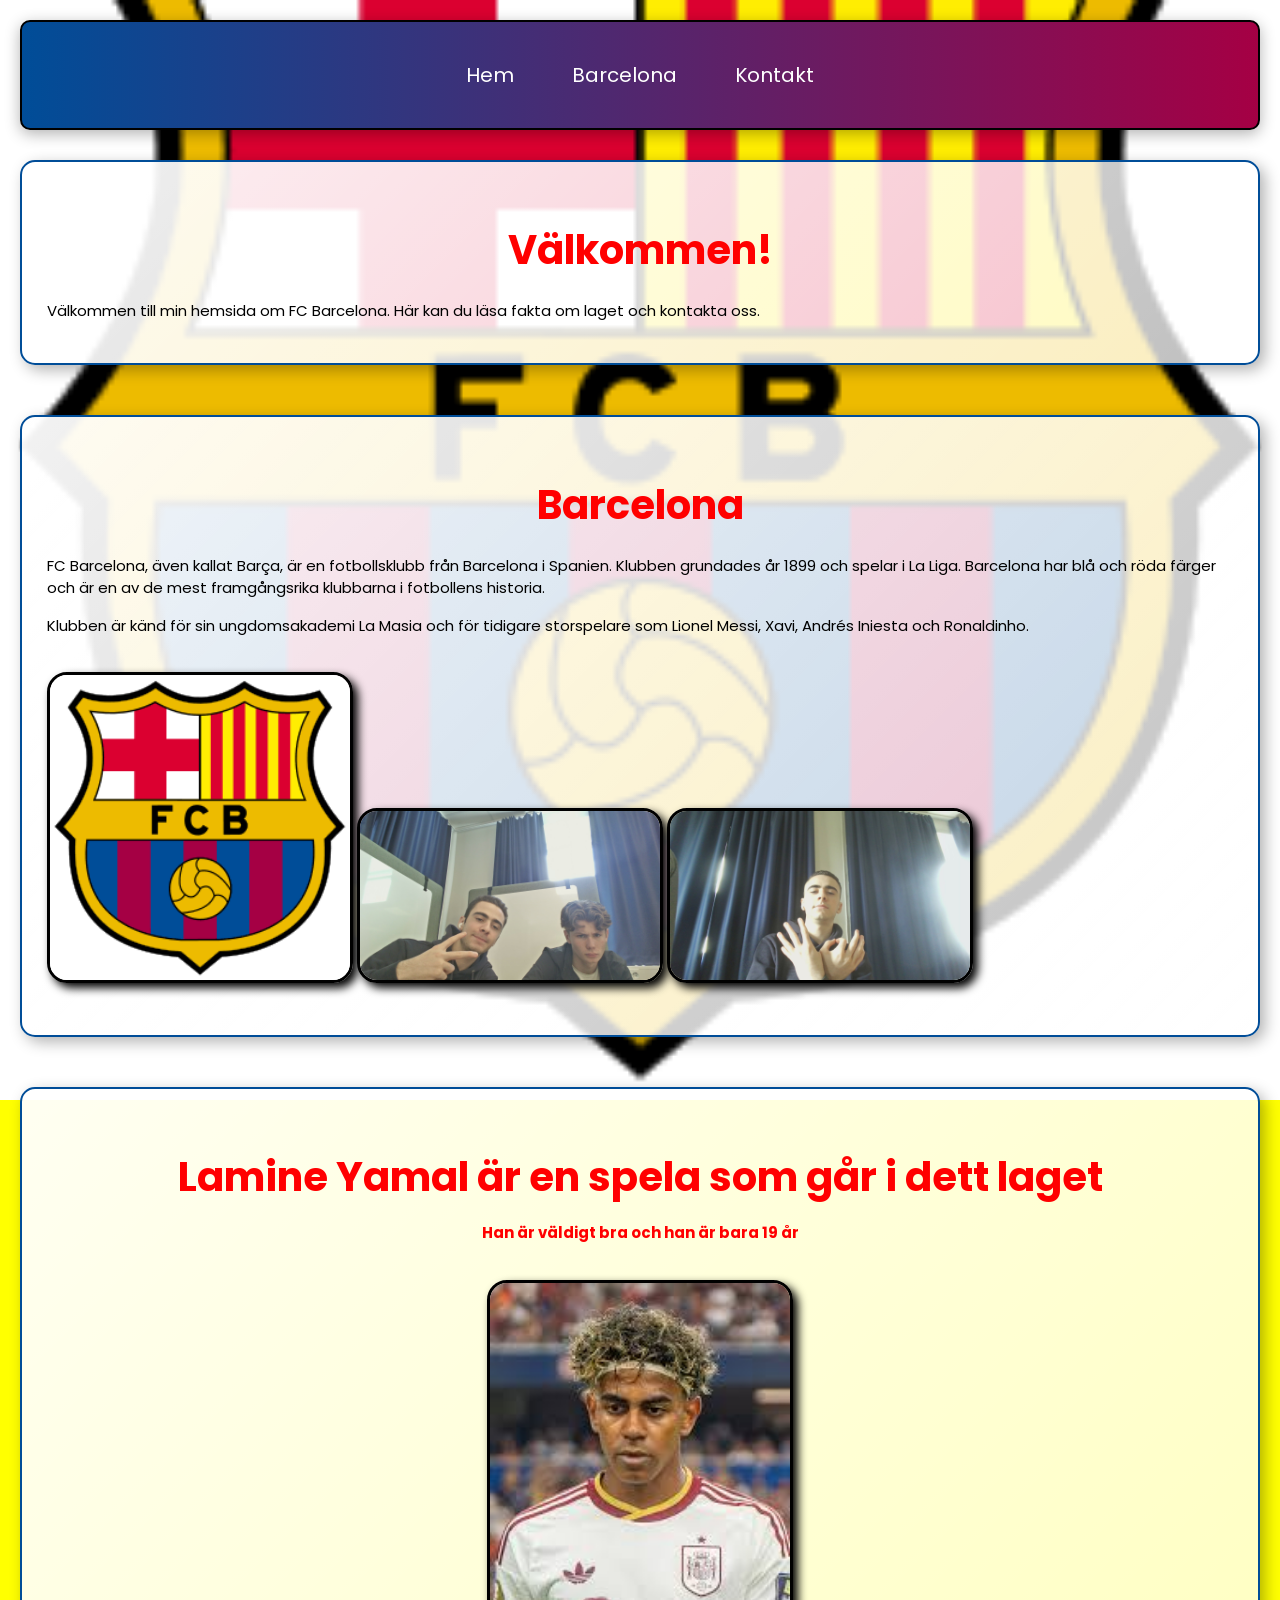
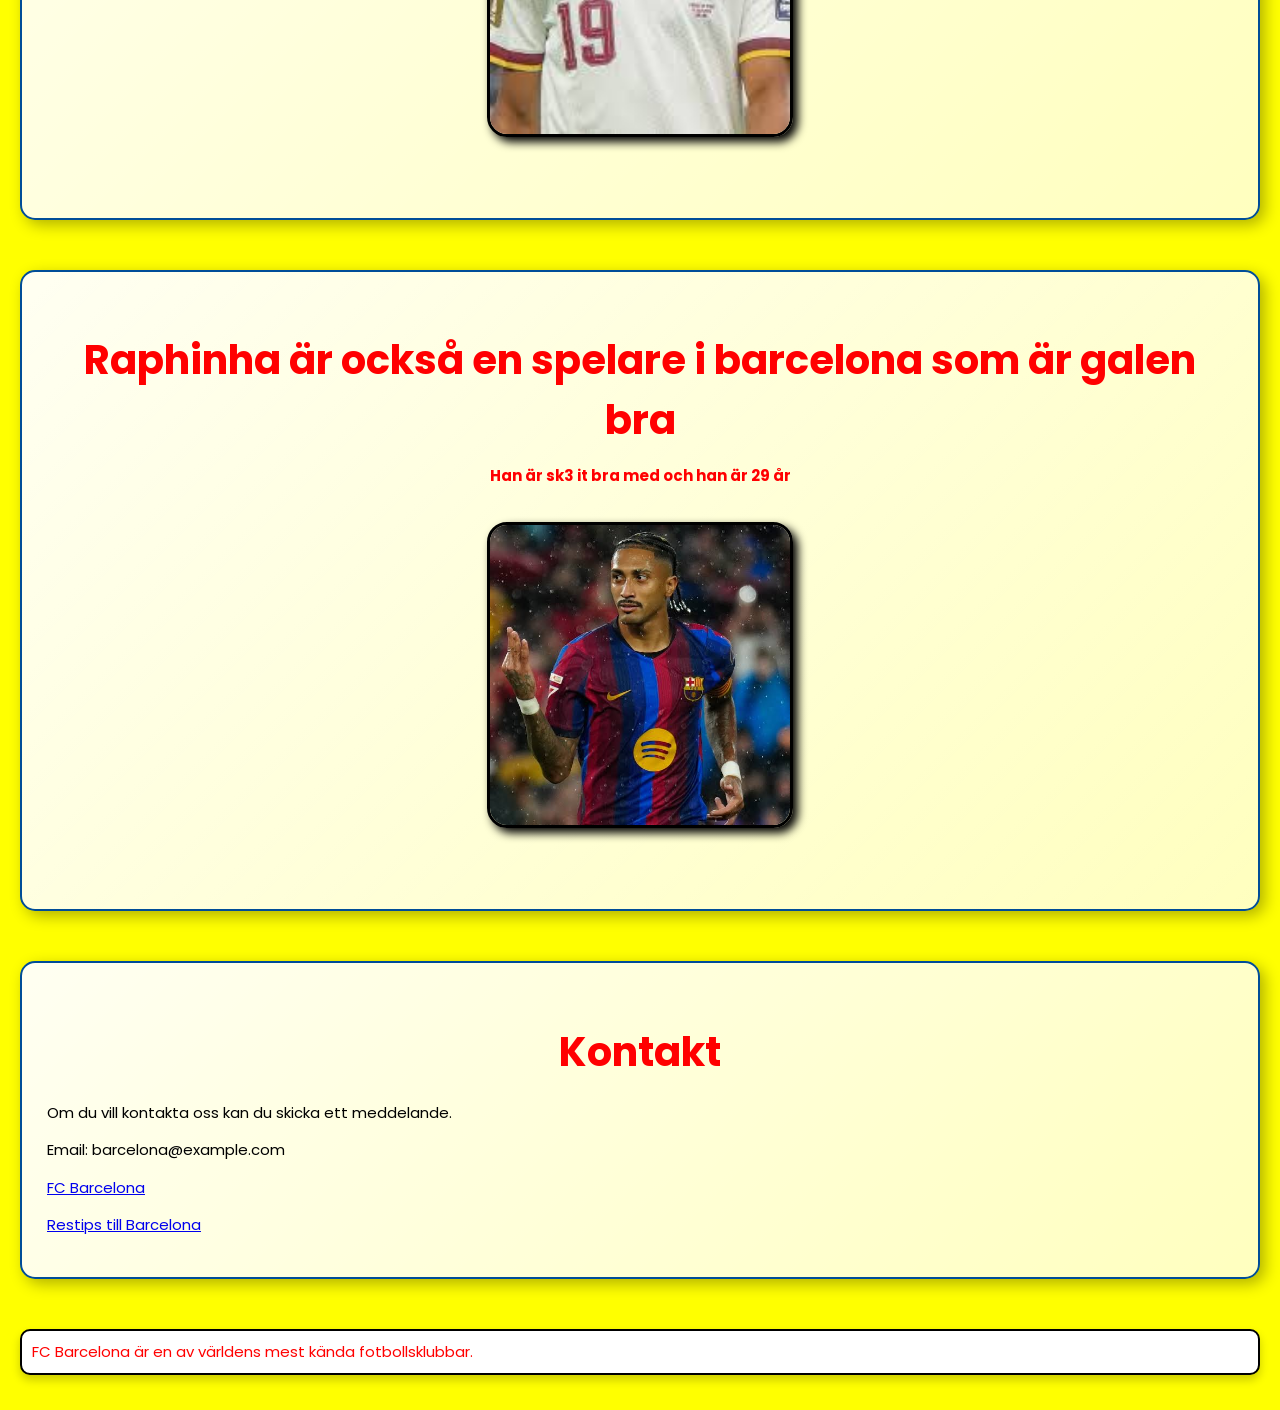
==== index.html @ 605abfee "Rename intresse.html to index.html" ====
<!DOCTYPE html>
<html>

<head>
    <title>FC Barcelona</title>
    <link rel="stylesheet" href="PH.css">
</head>


<body>

<nav>
    <a href="#hem">Hem</a>
    <a href="#barcelona">Barcelona</a>
    <a href="#kontakt">Kontakt</a>
</nav>

<section id="hem">
    <h1>Välkommen!</h1>

    <p>
        Välkommen till min hemsida om FC Barcelona.
        Här kan du läsa fakta om laget och kontakta oss.
    </p>
</section>

<section id="barcelona">
    <h1>Barcelona</h1>

    <p>
        FC Barcelona, även kallat Barça, är en fotbollsklubb från Barcelona
        i Spanien. Klubben grundades år 1899 och spelar i La Liga.
        Barcelona har blå och röda färger och är en av de mest
        framgångsrika klubbarna i fotbollens historia.
    </p>

    <p>
        Klubben är känd för sin ungdomsakademi La Masia och för tidigare
        storspelare som Lionel Messi, Xavi, Andrés Iniesta och Ronaldinho.
    </p>

    <img src="barcalona.jpg" alt="Barcelona">
	
    <img src="Musse.jpg" alt="Musse">
	<img src="304.jpg" alt="Musse">
	
</section> 

<section id="Lamine Yamal">
<h1>
Lamine Yamal är en spela som går i dett laget

<p class="lamine-text">
    Han är väldigt bra och han är bara 19 år
</p>
<img src="Lamine.jpg" alt="Lamine" class="lamine">


</section> 


<section id="Raphinha">
<h1>
Raphinha är också en spelare i barcelona som är galen bra

<p class="raphinha-text">
    Han är sk3 it bra med och han är 29 år 
</p>
<img src="Raphinha.jpg" alt="Raphinha" class="Raphinha">


</section> 



<section id="kontakt">
    <h1>Kontakt</h1>

    <p>
        Om du vill kontakta oss kan du skicka ett meddelande.
    </p>

    <p>
        Email: barcelona@example.com
    </p>

    <p>
        <a href="https://www.fcbarcelona.com/en/">
            FC Barcelona
        </a>
    </p>

    <p>
        <a href="https://www.apollo.se/spanien/barcelona/restips">
            Restips till Barcelona
        </a>
    </p>

</section>

<p class="highlight">
    FC Barcelona är en av världens mest kända fotbollsklubbar.
</p>  

</body>
</html>
---- PH.css ----
@import url('https://fonts.googleapis.com/css2?family=Poppins:wght@400;600;700&display=swap');

body {
    background-color: yellow;
    background-image: url("barcalona.jpg");
    background-size: cover;
    background-repeat: no-repeat;
    background-position: center;
    background-attachment: fixed;
    font-family: 'Poppins', sans-serif;
    color: black;
    padding: 20px;
    margin: 0;
}

nav {
    position: sticky;
    top: 0;
    z-index: 1000;
    text-align: center;
    margin-bottom: 30px;
    padding: 15px;
    background: linear-gradient(to right, #004d98, #a50044);
    border: 2px solid black;
    border-radius: 10px;
    box-shadow: 0 4px 15px rgba(0, 0, 0, 0.3);
}

nav a {
    color: white;
    text-decoration: none;
    font-size: 20px;
    margin: 15px;
    display: inline-block;
    transition: background-color 0.3s, transform 0.3s;
    padding: 8px 12px;
    border-radius: 5px;
}

nav a:hover {
    color: #ffdd00;
    text-decoration: underline;
    transform: scale(1.05);
}

h1 {
    color: red;
    text-align: center;
    font-size: 40px;
    margin-bottom: 20px;
}

h2 {
    color: blue;
    font-size: 30px;
}

p {
    font-size: 15px;
    line-height: 1.5;
    margin-bottom: 15px;
}

img {
    width: 300px;
    max-width: 100%;
    height: auto;
    border: 3px solid black;
    margin: 20px 0;
    border-radius: 20px;
    box-shadow: 5px 5px 10px black;
    transition: transform 0.3s;
}

img:hover {
    transform: scale(1.05);
}

section {
    margin-bottom: 50px;
    padding: 25px;
    background: linear-gradient(
        135deg,
        rgba(255, 255, 255, 0.95),
        rgba(255, 255, 255, 0.75)
    );
    border-radius: 15px;
    border: 2px solid #004d98;
    box-shadow: 5px 5px 15px rgba(0, 0, 0, 0.3);
}

.highlight {
    background-color: white;
    color: red;
    padding: 10px;
    border: 2px solid black;
    border-radius: 10px;
    box-shadow: 0 5px 10px rgba(0, 0, 0, 0.2);
}

ul {
    list-style-type: none;
    padding: 0;
    margin: 10px 0;
}

ul li {
    background-color: rgba(0, 77, 152, 0.15);
    margin: 5px 0;
    padding: 10px;
    border-left: 4px solid #004d98;
}

footer {
    background: linear-gradient(to right, #004d98, #a50044);
    color: white;
    text-align: center;
    padding: 15px;
    margin-top: 30px;
    border: 2px solid white;
    border-radius: 10px;
    box-shadow: 0 5px 10px rgba(0, 0, 0, 0.3);
}

@media (max-width: 600px) {
    body {
        padding: 10px;
    }

    nav a {
        display: block;
        margin: 10px;
        font-size: 18px;
    }

    h1 {
        font-size: 30px;
    }

    h2 {
        font-size: 24px;
    }

    section {
        padding: 15px;
    }

    img {
        width: 250px;
    }
}
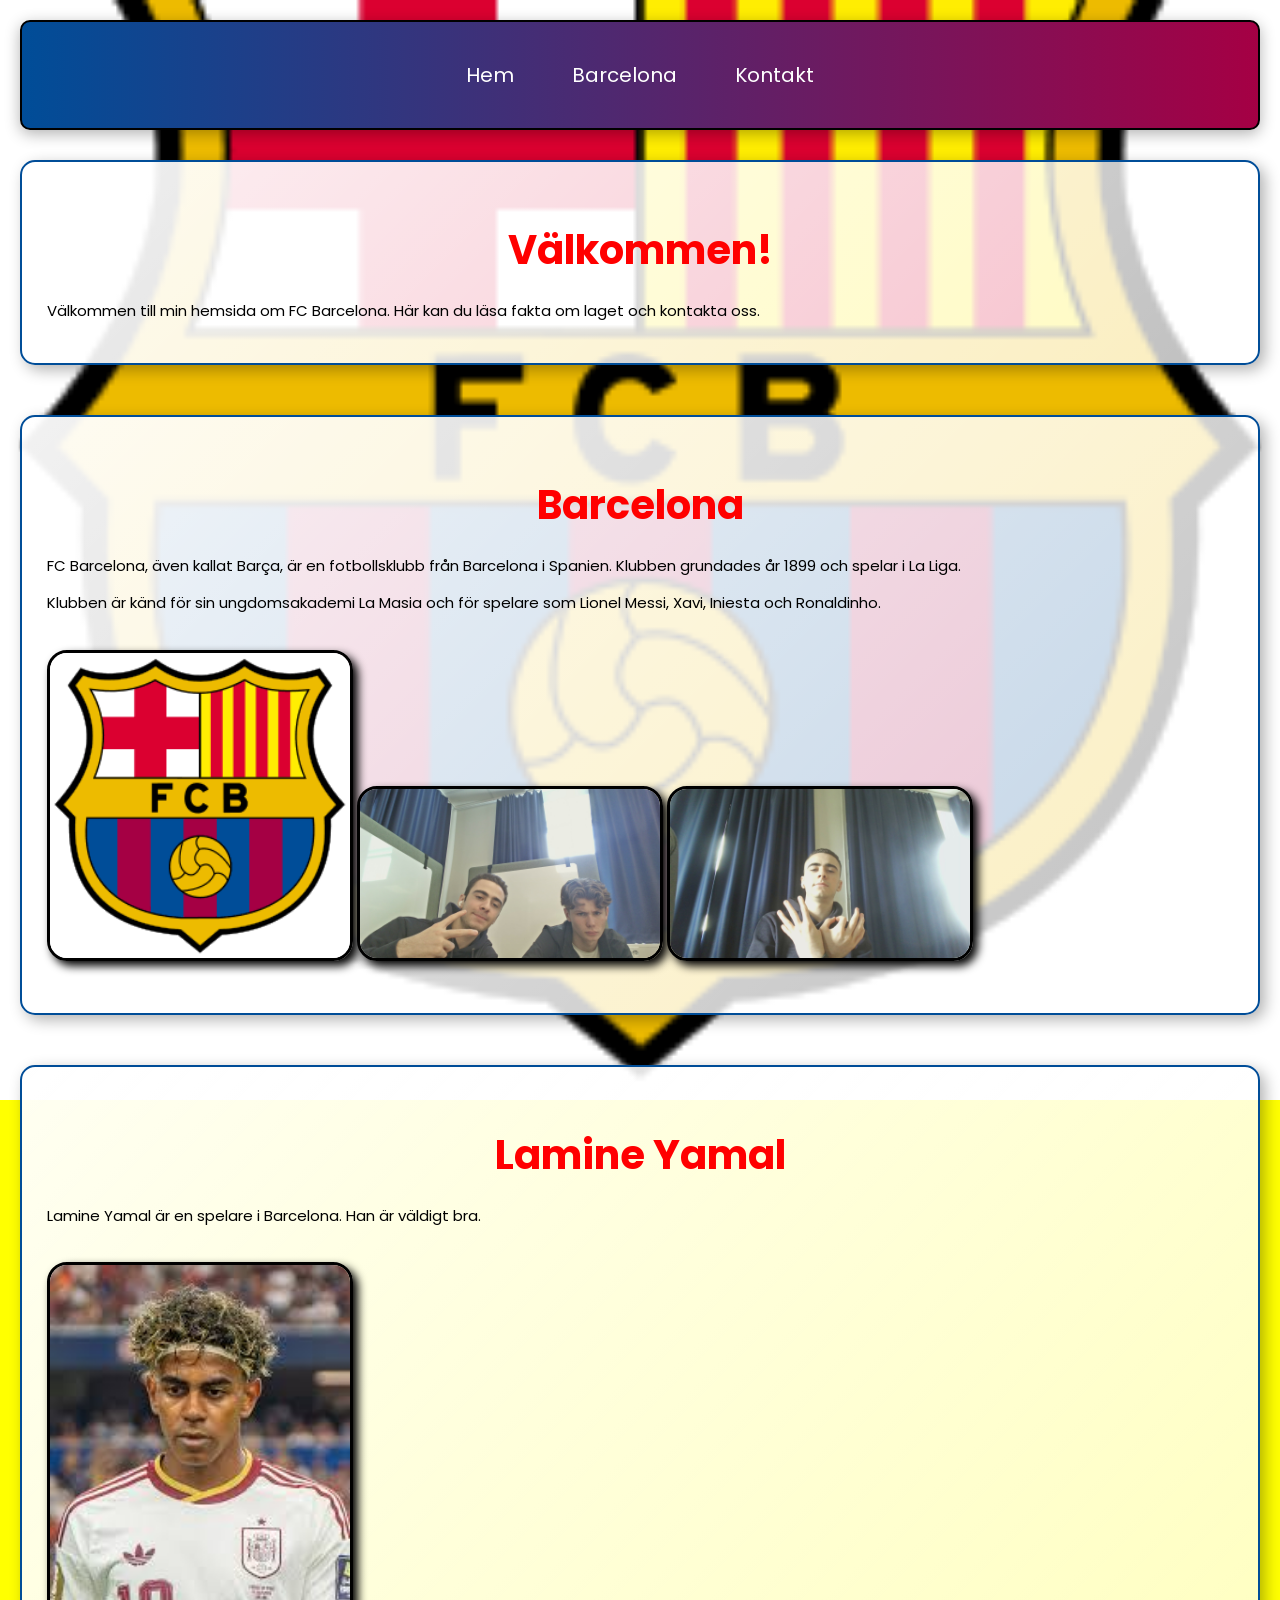
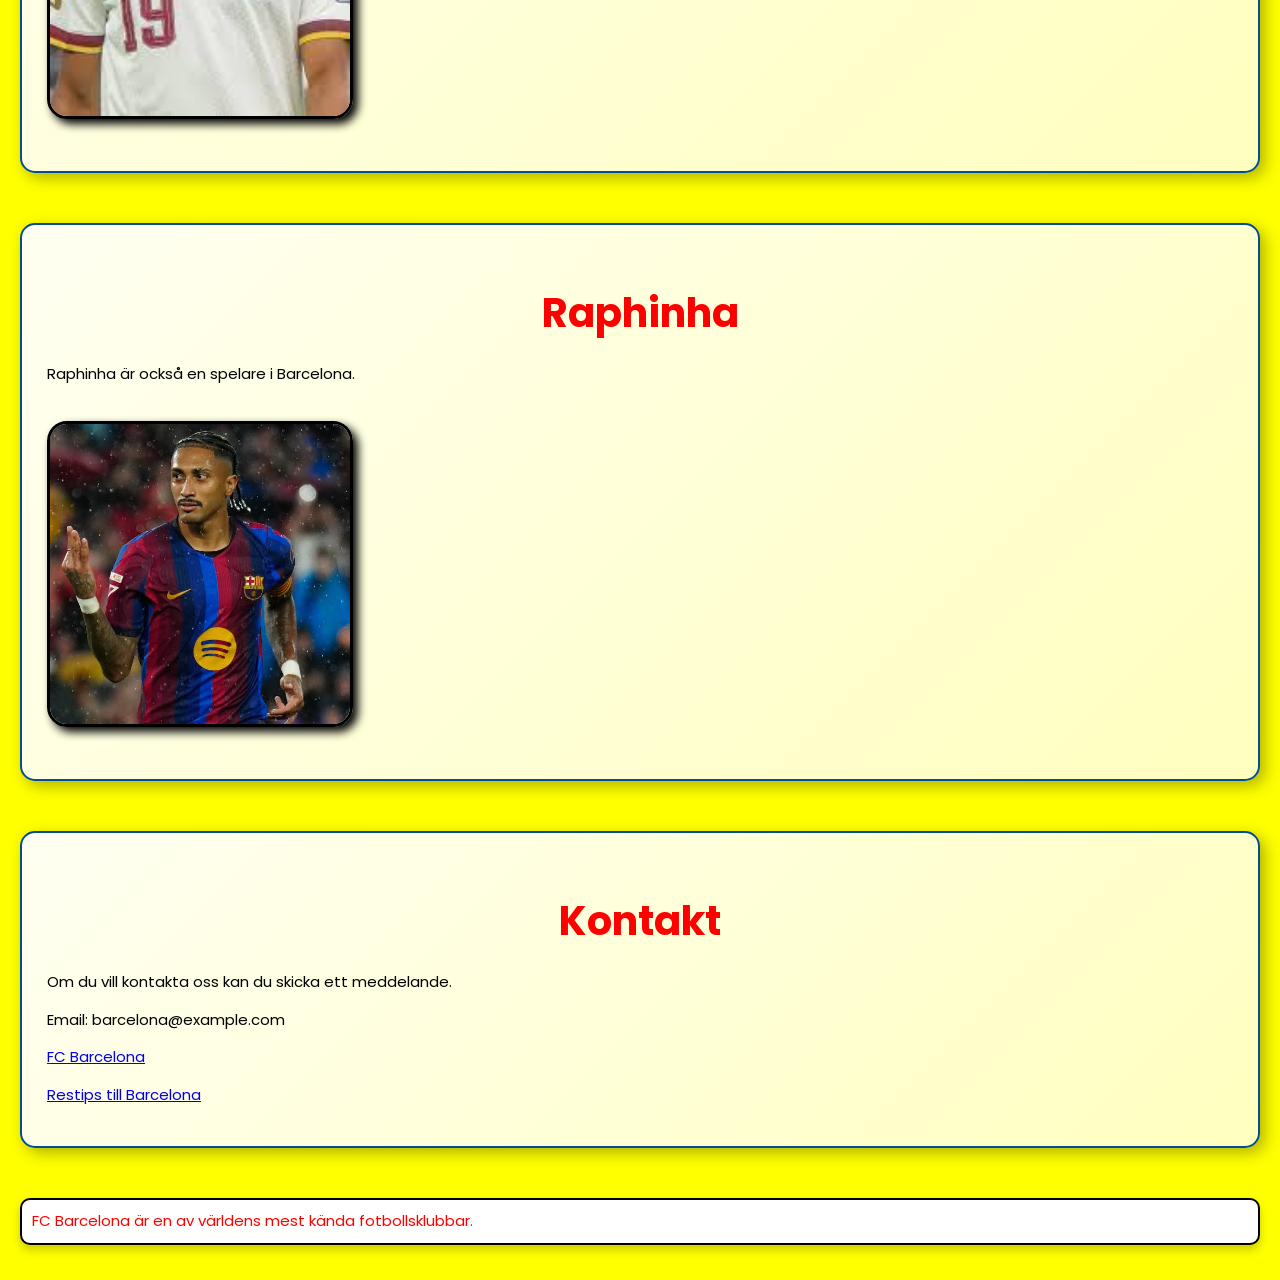
==== commit 8b0e2874: "Refactor index.html for clarity and corrections Updated player descriptions and fixed formatting iss" ====
--- a/index.html
+++ b/index.html
@@ -1,3 +1,4 @@
+
 <!DOCTYPE html>
 <html>
 
@@ -5,7 +6,6 @@
     <title>FC Barcelona</title>
     <link rel="stylesheet" href="PH.css">
 </head>
-
 
 <body>
 
@@ -30,59 +30,45 @@
     <p>
         FC Barcelona, även kallat Barça, är en fotbollsklubb från Barcelona
         i Spanien. Klubben grundades år 1899 och spelar i La Liga.
-        Barcelona har blå och röda färger och är en av de mest
-        framgångsrika klubbarna i fotbollens historia.
     </p>
 
     <p>
-        Klubben är känd för sin ungdomsakademi La Masia och för tidigare
-        storspelare som Lionel Messi, Xavi, Andrés Iniesta och Ronaldinho.
+        Klubben är känd för sin ungdomsakademi La Masia och för spelare
+        som Lionel Messi, Xavi, Iniesta och Ronaldinho.
     </p>
 
     <img src="barcalona.jpg" alt="Barcelona">
-	
     <img src="Musse.jpg" alt="Musse">
-	<img src="304.jpg" alt="Musse">
-	
-</section> 
+    <img src="304.jpg" alt="Barcelona">
+</section>
 
-<section id="Lamine Yamal">
-<h1>
-Lamine Yamal är en spela som går i dett laget
+<section id="Lamine">
+    <h1>Lamine Yamal</h1>
 
-<p class="lamine-text">
-    Han är väldigt bra och han är bara 19 år
-</p>
-<img src="Lamine.jpg" alt="Lamine" class="lamine">
+    <p class="lamine-text">
+        Lamine Yamal är en spelare i Barcelona.
+        Han är väldigt bra.
+    </p>
 
-
-</section> 
-
+    <img src="Lamine.jpg" alt="Lamine" class="lamine">
+</section>
 
 <section id="Raphinha">
-<h1>
-Raphinha är också en spelare i barcelona som är galen bra
+    <h1>Raphinha</h1>
 
-<p class="raphinha-text">
-    Han är sk3 it bra med och han är 29 år 
-</p>
-<img src="Raphinha.jpg" alt="Raphinha" class="Raphinha">
+    <p class="raphinha-text">
+        Raphinha är också en spelare i Barcelona.
+    </p>
 
-
-</section> 
-
-
+    <img src="Raphinha.jpg" alt="Raphinha" class="Raphinha">
+</section>
 
 <section id="kontakt">
     <h1>Kontakt</h1>
 
-    <p>
-        Om du vill kontakta oss kan du skicka ett meddelande.
-    </p>
+    <p>Om du vill kontakta oss kan du skicka ett meddelande.</p>
 
-    <p>
-        Email: barcelona@example.com
-    </p>
+    <p>Email: barcelona@example.com</p>
 
     <p>
         <a href="https://www.fcbarcelona.com/en/">
@@ -95,12 +81,11 @@
             Restips till Barcelona
         </a>
     </p>
-
 </section>
 
 <p class="highlight">
     FC Barcelona är en av världens mest kända fotbollsklubbar.
-</p>  
+</p>
 
 </body>
 </html>
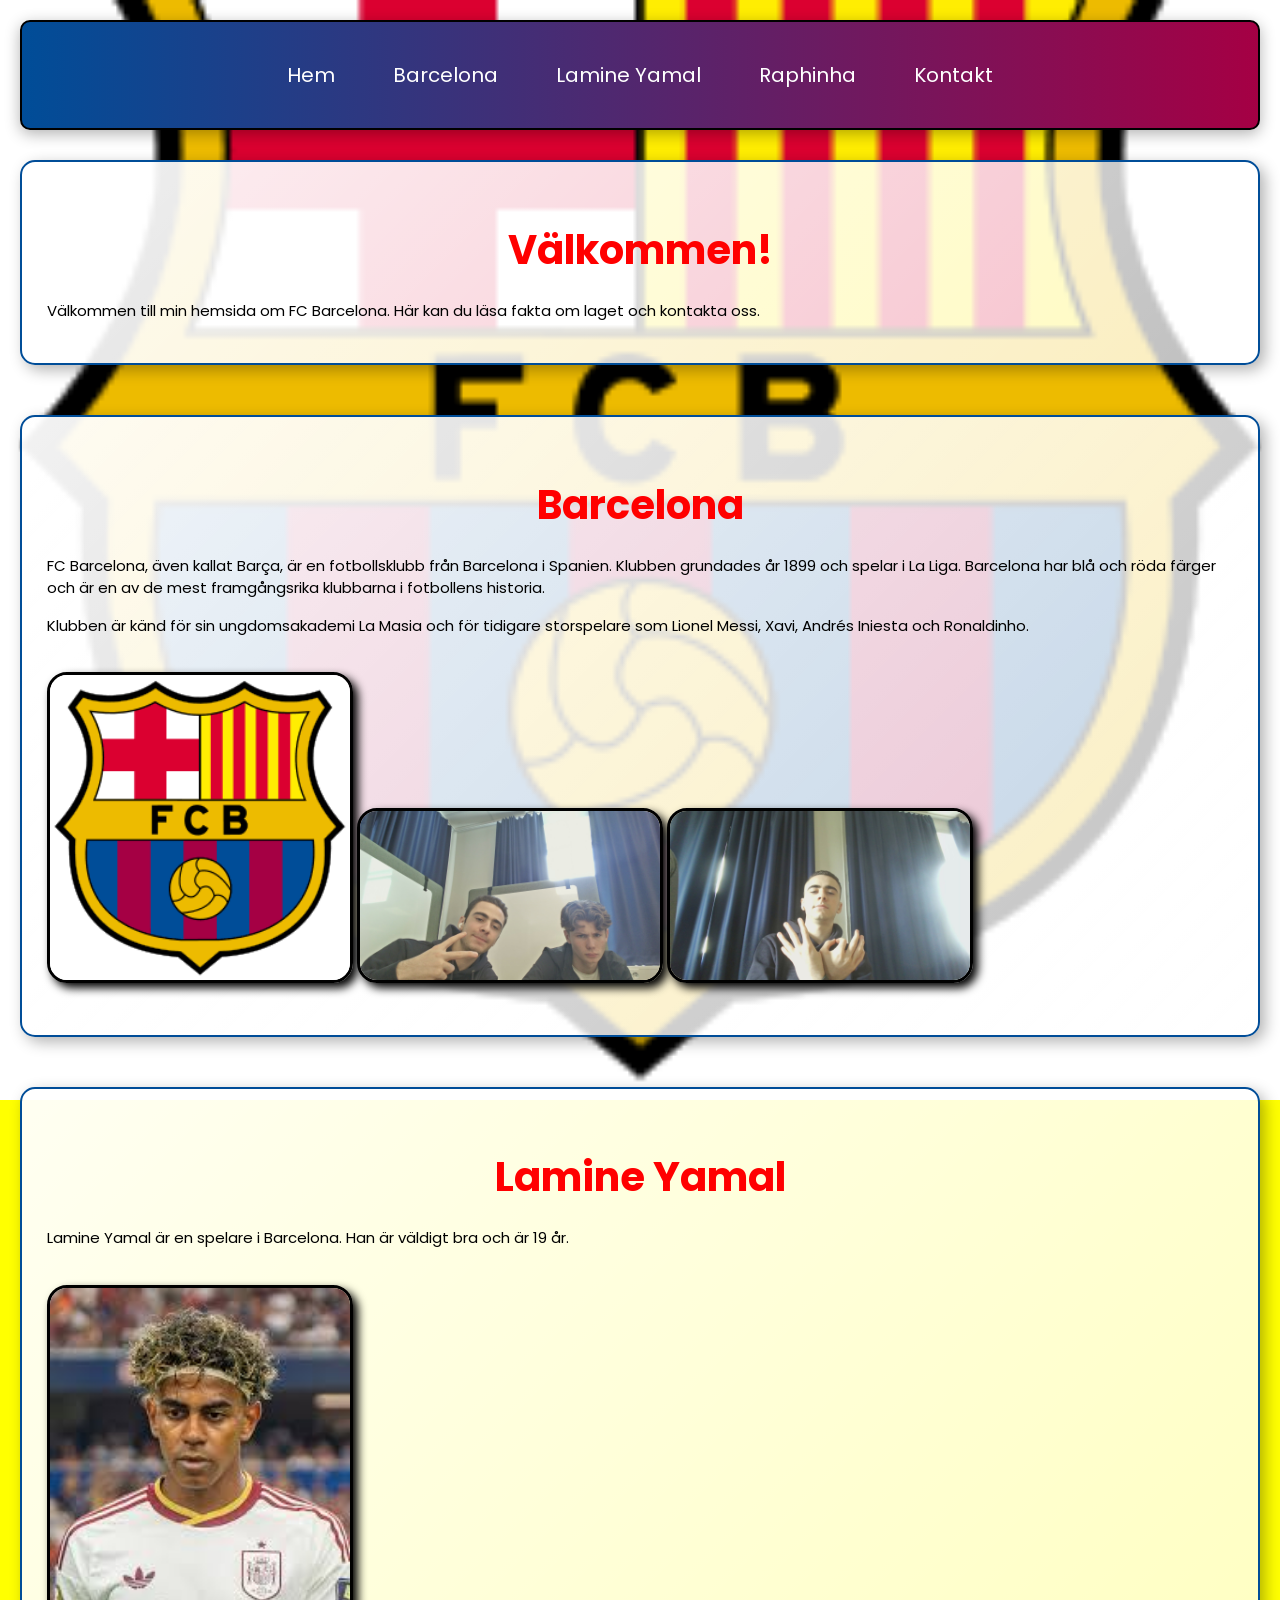
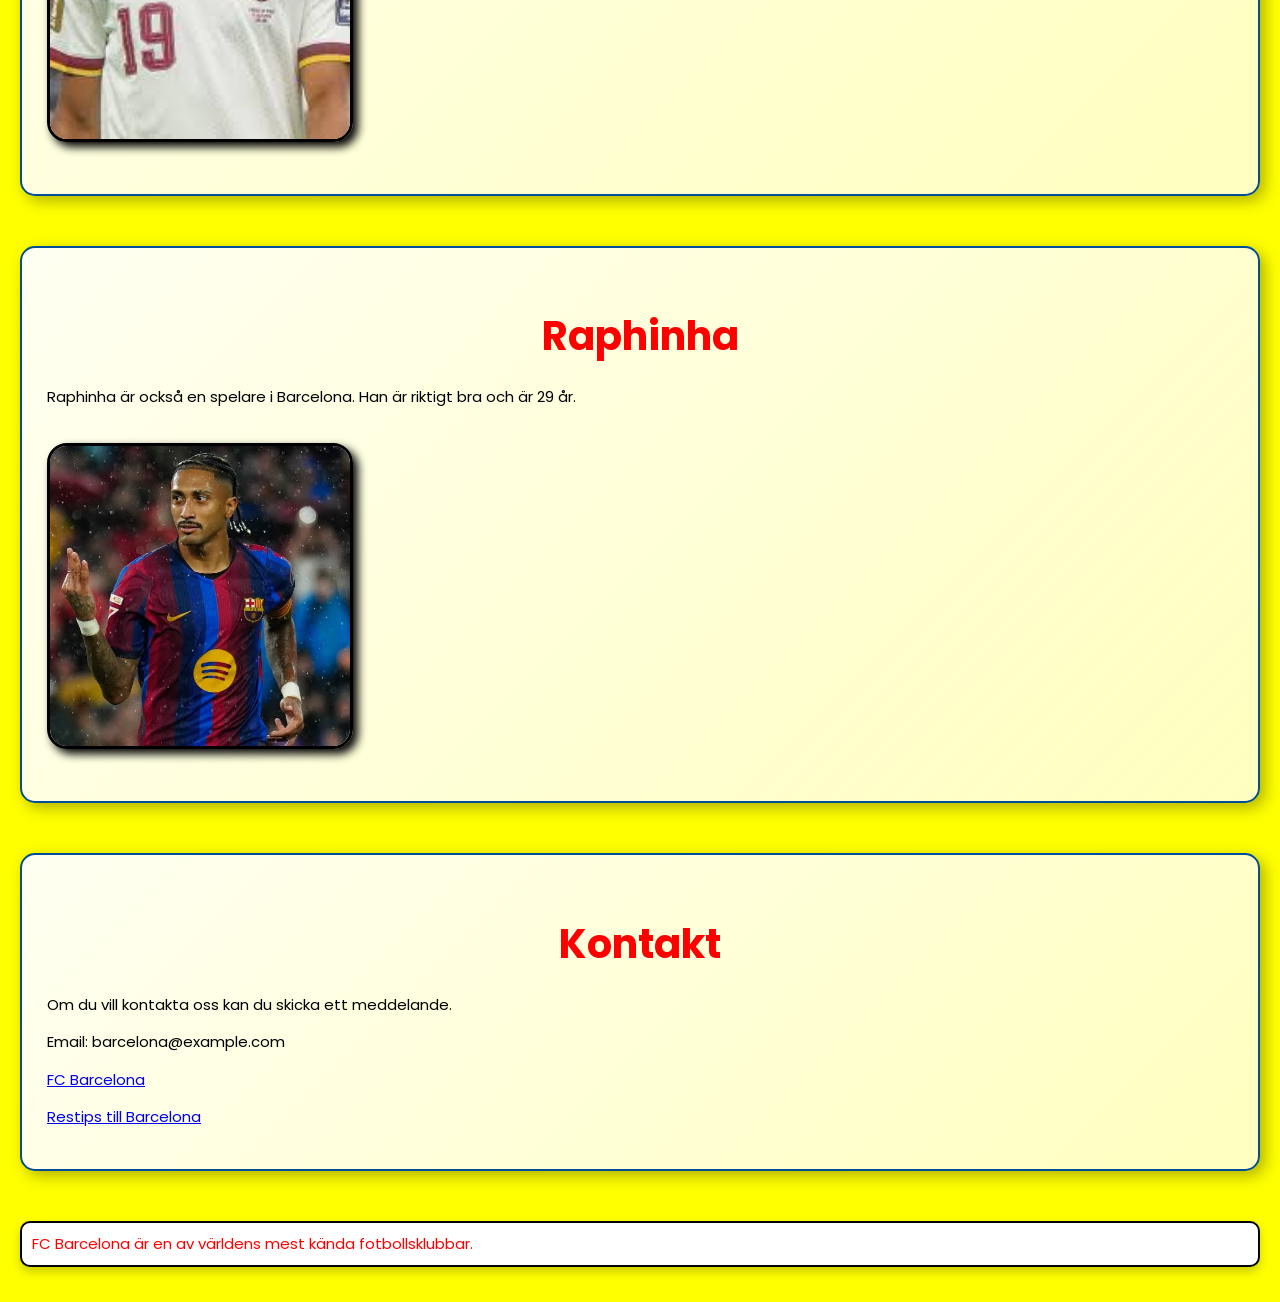
==== commit cebae250: "Revise index.html with player details and updates Updated player descriptions and added ages for Lam" ====
--- a/index.html
+++ b/index.html
@@ -12,6 +12,8 @@
 <nav>
     <a href="#hem">Hem</a>
     <a href="#barcelona">Barcelona</a>
+    <a href="#Lamine">Lamine Yamal</a>
+    <a href="#Raphinha">Raphinha</a>
     <a href="#kontakt">Kontakt</a>
 </nav>
 
@@ -30,11 +32,13 @@
     <p>
         FC Barcelona, även kallat Barça, är en fotbollsklubb från Barcelona
         i Spanien. Klubben grundades år 1899 och spelar i La Liga.
+        Barcelona har blå och röda färger och är en av de mest
+        framgångsrika klubbarna i fotbollens historia.
     </p>
 
     <p>
-        Klubben är känd för sin ungdomsakademi La Masia och för spelare
-        som Lionel Messi, Xavi, Iniesta och Ronaldinho.
+        Klubben är känd för sin ungdomsakademi La Masia och för tidigare
+        storspelare som Lionel Messi, Xavi, Andrés Iniesta och Ronaldinho.
     </p>
 
     <img src="barcalona.jpg" alt="Barcelona">
@@ -47,10 +51,10 @@
 
     <p class="lamine-text">
         Lamine Yamal är en spelare i Barcelona.
-        Han är väldigt bra.
+        Han är väldigt bra och är 19 år.
     </p>
 
-    <img src="Lamine.jpg" alt="Lamine" class="lamine">
+    <img src="Lamine.jpg" alt="Lamine Yamal" class="lamine">
 </section>
 
 <section id="Raphinha">
@@ -58,6 +62,7 @@
 
     <p class="raphinha-text">
         Raphinha är också en spelare i Barcelona.
+        Han är riktigt bra och är 29 år.
     </p>
 
     <img src="Raphinha.jpg" alt="Raphinha" class="Raphinha">
@@ -66,7 +71,9 @@
 <section id="kontakt">
     <h1>Kontakt</h1>
 
-    <p>Om du vill kontakta oss kan du skicka ett meddelande.</p>
+    <p>
+        Om du vill kontakta oss kan du skicka ett meddelande.
+    </p>
 
     <p>Email: barcelona@example.com</p>
 
